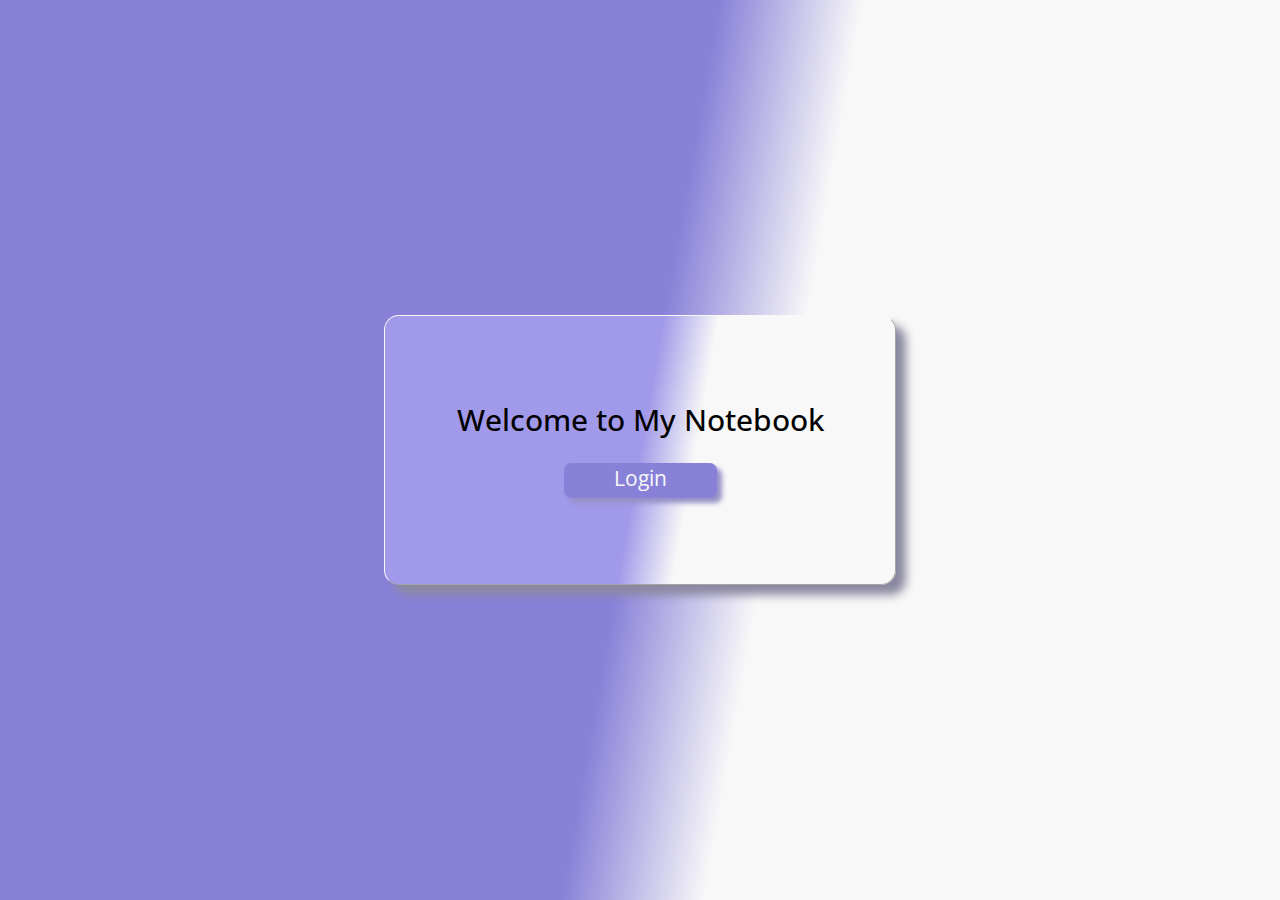
==== index.html @ b1e00c06 "Add application  and welcome page structure Add welcome page style" ====
<!DOCTYPE html>
<html lang="en">
<head>
    <meta charset="UTF-8">
    <meta name="viewport" content="width=device-width, initial-scale=1.0">
    <title>TK's ToDo List</title>
    <link href="https://fonts.googleapis.com/css2?family=Open+Sans:ital,wght@0,300;0,400;0,600;0,700;0,800;1,300;1,400;1,600;1,700;1,800&display=swap" rel="stylesheet">
    <link rel="shortcut icon" href="./img/favicon.ico" type="image/x-icon">
    <link rel="stylesheet" href="./css/welcome.css">
    <script src="./js/welcome.js" defer></script>
</head>
<body></body>
</html>
---- css/welcome.css ----
@import './styles/reset.css';
@import './styles/style.css';



#welcome-container{
    display: inline-block;
    border: 0.5px outset #f8f8f8;
    box-shadow: 10px 10px 10px #8b89a1;
    border-radius: 15px;
    position: absolute;
    top: 50%;
    left: 50%;
    transform: translate(-50%, -50%);
    width: 40%;
    height: 30%;
    background: linear-gradient(100deg, #a199e9 50%, #F8F8F8 60%);
}

#welcome-container-child{
    display: flex;
    flex-wrap: nowrap;
    justify-content: center;
    align-items: center;
    flex-direction: column;
    position: absolute;
    top: 50%;
    left: 50%;
    transform: translate(-50%, -50%);
    width: 100%;
    word-break:keep-all;
    text-align: center;
}

#greeting-h2{
    font-size: 30px;
    word-break:keep-all;
}

#login-btn{
    text-align: center;
    width: 30%;
    height: 35px;
    border: 1px solid #8981D8;
    box-shadow: 5px 5px 5px #9691c7;
    border-radius: 7px;
    background-color: #8981D8;
    margin-top: 25px;
    text-decoration: none;
    color: inherit;
}

#login-btn-span{
    font-size: 21px;
    color: #F8F8F8;
}
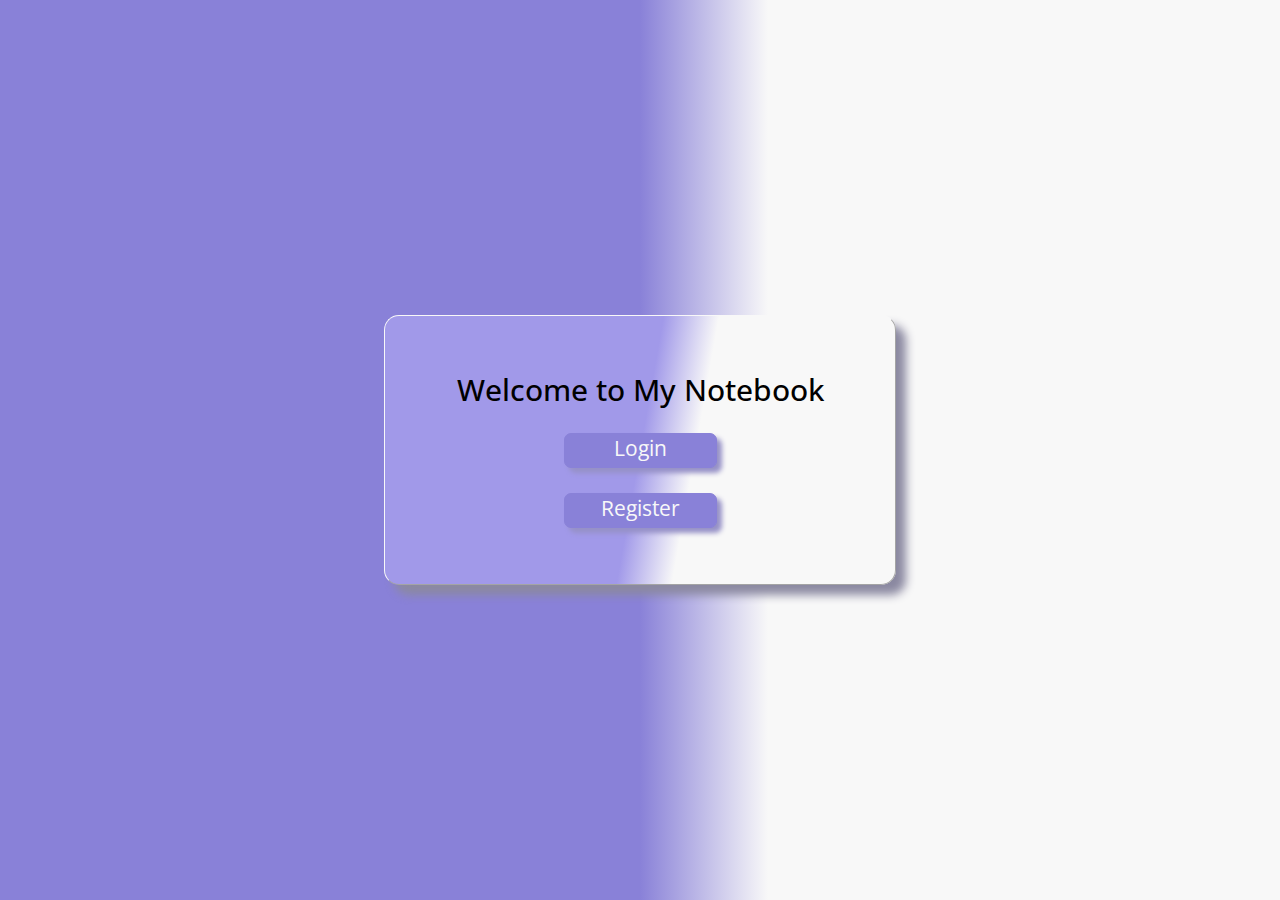
==== commit 37c3237f: "Adder registration logic and input validation" ====
--- a/index.html
+++ b/index.html
@@ -8,6 +8,43 @@
     <link rel="shortcut icon" href="./img/favicon.ico" type="image/x-icon">
     <link rel="stylesheet" href="./css/welcome.css">
     <script src="./js/welcome.js" defer></script>
+    <script src="./js/logic/authentication/register.js" defer></script>
 </head>
-<body></body>
+<body>
+    <form id="registrationForm" style="display: none; height: 80%;">
+        <div  id="register-form-exit"><i class="fa-solid fa-circle-xmark"></i></div>
+        <h2>Fill the form</h2>
+        <div id="inputAlert" class="form-child" style="display: none;">
+            <h3 id="inputAlertText"></h3>
+        </div>
+        <div class="form-child ">
+            <label for="username">Username:</label><br>
+            <input type="text" id="username" name="username" required>
+        </div>
+        
+        <div class="form-child">
+            <label for="password">Password:</label><br>
+            <input type="password" id="password" name="password" required>
+        </div>
+        
+        <div class="form-child">
+            <label for="email">Email:</label><br>
+            <input type="email" id="email" name="email" required>
+        </div>
+        
+        <div class="form-child">
+            <label for="name">Name:</label><br>
+            <input type="text" id="name" name="name" required>
+        </div>
+    
+        <div class="form-child">
+            <label for="surname">Surname:</label>
+            <input type="text" id="surname" name="surname" required>
+        </div>
+        
+        <input type="submit" value="Register" id="registrationBtn" class="btn-hover color-7">
+    </form>
+    <script src="../js/logic/all.js"></script>
+    <script src="./js/logic/authentication/validation/input-validation.js" ></script>
+</body>
 </html>--- a/css/welcome.css
+++ b/css/welcome.css
@@ -1,7 +1,6 @@
 @import './styles/reset.css';
 @import './styles/style.css';
-
-
+@import './styles/form.css';
 
 #welcome-container{
     display: inline-block;
@@ -37,7 +36,7 @@
     word-break:keep-all;
 }
 
-#login-btn{
+#login-btn, #register-btn{
     text-align: center;
     width: 30%;
     height: 35px;
@@ -50,7 +49,23 @@
     color: inherit;
 }
 
-#login-btn-span{
+#login-btn:hover, #register-btn:hover{
+    background-color: #6d66ac;
+}
+
+#login-btn-span,  #register-btn-span{
     font-size: 21px;
     color: #F8F8F8;
+}
+
+#inputAlert{
+    border: 1px solid rgba(255, 0, 0, 0.493);
+    background-color: rgba(255, 0, 0, 0.192);
+    border-radius: 5px;
+    word-break: keep-all;
+}
+
+#inputAlerText{
+    font-size: 18px;
+    color: rgba(124, 3, 3, 0.753);
 }